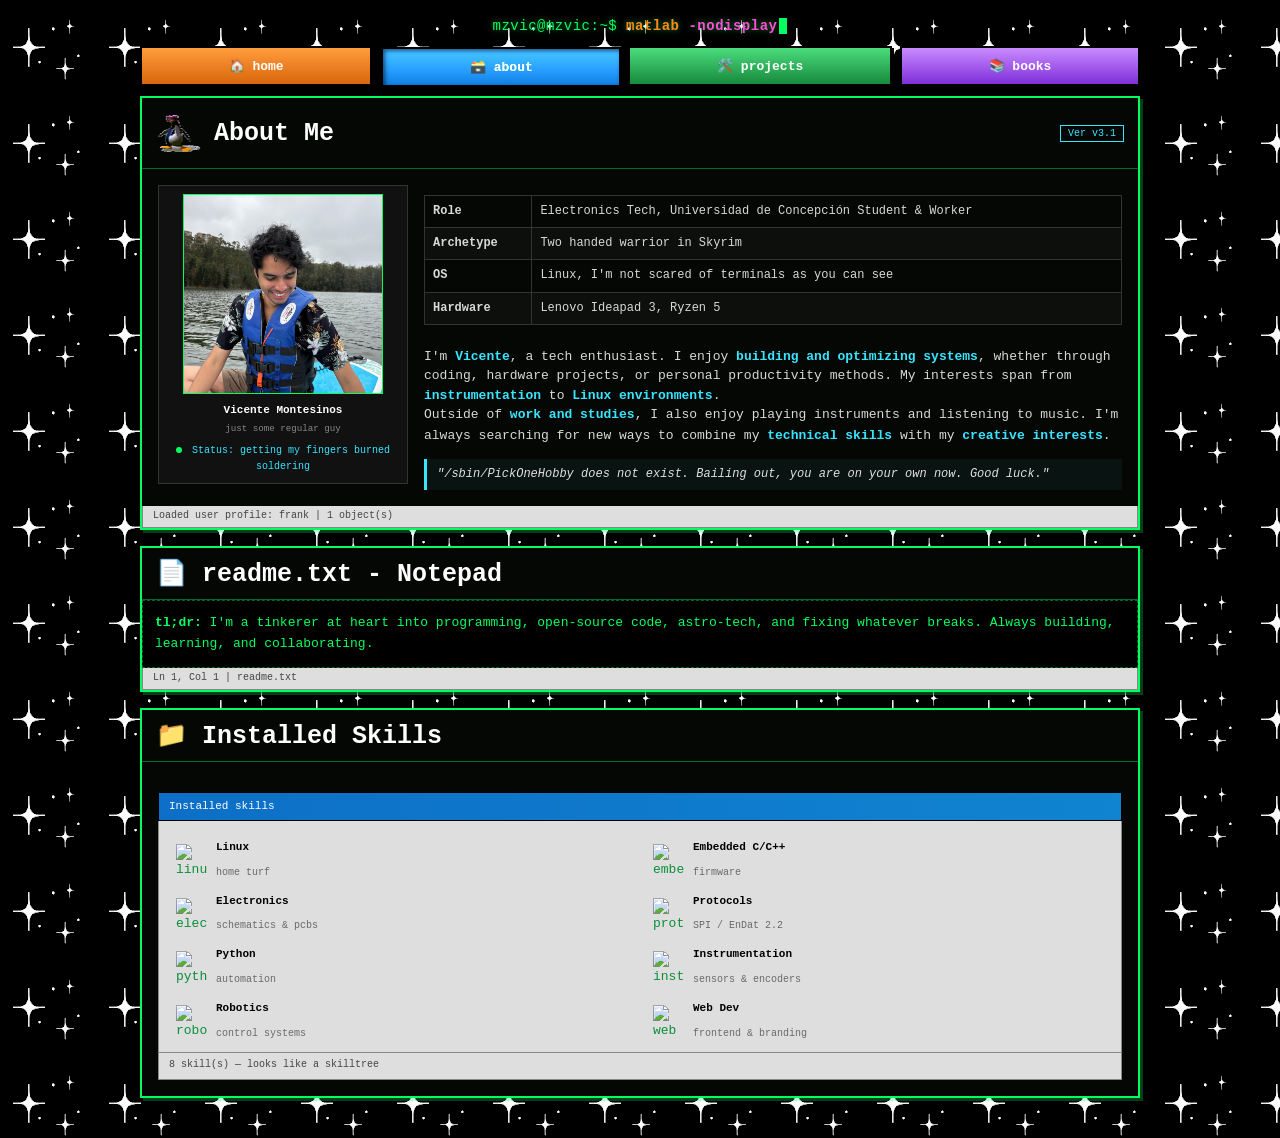
==== about.html @ 4f783b9d "v0.000000001" ====
<!DOCTYPE html>
<html lang="en">
<head>
  <meta charset="UTF-8">
  <title>vmontesinos : : about</title>
  <link rel="stylesheet" href="style.css">
  <link rel="icon" type="image/png" href="ufo.gif">
</head>
<body>
<div class="page-wrap">

  <p class="top-tagline">mzvic@mzvic:~$ <span class="hl-orange">matlab</span> <span class="hl-pink">-nodisplay</span><span class="cursor">&nbsp;</span></p>

  <nav class="nav-bar">
    <a href="index.html" class="nav-btn nav-home">🏠 home</a>
    <a href="about.html" class="nav-btn nav-about active">🗃️ about</a>
    <a href="projects.html" class="nav-btn nav-projects">🛠️ projects</a>
    <a href="books.html" class="nav-btn nav-books">📚 books</a>
  </nav>

  <div class="layout single-col">
    
    <!-- 1. VENTANA PRINCIPAL ABOUT ME -->
<section class="panel panel-green">
      <div class="panel-head">
        <span class="panel-title">
          <img src="coolpenguin.gif" alt="Penguin" class="panel-head-gif">
          About Me
        </span>
        <div class="panel-badges">
          <span class="pill pill-cyan">Ver v3.1</span>
        </div>
      </div>
      
      <div class="panel-body">
        <div class="about-container">
          <div class="avatar-sidebar">
            <img src="photo.jpeg" alt="Vicente Montesinos" class="about-avatar">
            <div class="avatar-meta">
              <strong>Vicente Montesinos</strong>
              <small>just some regular guy</small>
              <div class="status-indicator">
                <span class="status-dot"></span> Status: getting my fingers burned soldering
              </div>
            </div>
          </div>

          <div class="about-content">
            <table class="retro-table profile-spec-table">
              <tr><td><strong>Role</strong></td><td>Electronics Tech, Universidad de Concepción Student & Worker</td></tr>
              <tr><td><strong>Archetype</strong></td><td>Two handed warrior in Skyrim</td></tr>
              <tr><td><strong>OS</strong></td><td>Linux, I'm not scared of terminals as you can see</td></tr>
              <tr><td><strong>Hardware</strong></td><td>Lenovo Ideapad 3, Ryzen 5</td></tr>
            </table>

<div class="bio-with-gif">
  <div class="bio-text">
<p class="profile-bio">
  I'm <strong class="text-accent">Vicente</strong>, a tech enthusiast. I enjoy <strong class="text-accent">building and optimizing systems</strong>, whether through coding, hardware projects, or personal productivity methods. My interests span from <strong class="text-accent">instrumentation</strong> to <strong class="text-accent">Linux environments</strong>.
</p>

<p>
  Outside of <strong class="text-accent">work and studies</strong>, I also enjoy playing instruments and listening to music. I'm always searching for new ways to combine my <strong class="text-accent">technical skills</strong> with my <strong class="text-accent">creative interests</strong>.
</p>

<blockquote class="profile-quote">
  "/sbin/PickOneHobby does not exist. Bailing out, you are on your own now. Good luck."
</blockquote>
  </div>
</div>
          </div>
        </div>
      </div>
      
      <div class="explorer-hint">Loaded user profile: frank | 1 object(s)</div>
    </section>

    <!-- 2. VENTANA ESTILO NOTEPAD (README.TXT) -->
    <section class="panel panel-green">
      <div class="panel-head">
        <span class="panel-title">📄 readme.txt - Notepad</span>
      </div>
      <div class="panel-body notepad-body">
        <p><strong>tl;dr:</strong> I'm a tinkerer at heart into programming, open-source code, astro-tech, and fixing whatever breaks. Always building, learning, and collaborating.</p>
      </div>
      <div class="explorer-hint">Ln 1, Col 1 | readme.txt</div>
    </section>


<section class="panel panel-green">
  <div class="panel-head">
    <span class="panel-title">📁 Installed Skills</span>
  </div>
  <div class="panel-body">
    <div class="explorer-bar">Installed skills</div>
    <div class="explorer-panel">
      <div class="xp-skills-grid">
        
        <a class="xp-file-item">
          <img src="https://gitlab.com/metsatron/BeOS-r5-Icons/-/raw/master/apps/16/penguin.png" class="retro-icon" alt="linux">
          <div class="xp-file-info">
            <span class="xp-filename">Linux</span>
            <span class="xp-file-desc">home turf</span>
          </div>
        </a>

        <a class="xp-file-item">
          <img src="https://win98icons.alexmeub.com/icons/png/chip_ramdrive-2.png" class="retro-icon" alt="embedded">
          <div class="xp-file-info">
            <span class="xp-filename">Embedded C/C++</span>
            <span class="xp-file-desc">firmware</span>
          </div>
        </a>

        <a class="xp-file-item">
          <img src="https://64.media.tumblr.com/25bca50e3c677d92fffdd3fed08b2d73/3960f61fa736dc9d-97/s540x810/d034e5b90beb97f0a74b303b967d4b77784dbed1.png" class="retro-icon" alt="electronics">
          <div class="xp-file-info">
            <span class="xp-filename">Electronics</span>
            <span class="xp-file-desc">schematics & pcbs</span>
          </div>
        </a>

        <a class="xp-file-item">
          <img src="https://win98icons.alexmeub.com/icons/png/network_normal_two_pcs-5.png" class="retro-icon" alt="protocols">
          <div class="xp-file-info">
            <span class="xp-filename">Protocols</span>
            <span class="xp-file-desc">SPI / EnDat 2.2</span>
          </div>
        </a>

        <a  class="xp-file-item">
          <img src="https://upload.wikimedia.org/wikipedia/commons/8/80/Python_Windows_source_code_icon_1996%E2%80%932006.png?utm_source=commons.wikimedia.org&utm_campaign=index&utm_content=original" class="retro-icon" alt="python">
          <div class="xp-file-info">
            <span class="xp-filename">Python</span>
            <span class="xp-file-desc">automation</span>
          </div>
        </a>

        <a  class="xp-file-item">
          <img src="https://win98icons.alexmeub.com/icons/png/hardware-4.png" class="retro-icon" alt="instrumentation">
          <div class="xp-file-info">
            <span class="xp-filename">Instrumentation</span>
            <span class="xp-file-desc">sensors & encoders</span>
          </div>
        </a>

        <a class="xp-file-item">
          <img src="https://64.media.tumblr.com/c55ac70b62d9ac83ff6098c7b9d2cfef/4cfd44cc111404be-7a/s1280x1920/ff7c225216e201c0ee25ee3540ec59ae5f039428.png" class="retro-icon" alt="robotics">
          <div class="xp-file-info">
            <span class="xp-filename">Robotics</span>
            <span class="xp-file-desc">control systems</span>
          </div>
        </a>

        <a class="xp-file-item">
          <img src="https://win98icons.alexmeub.com/icons/png/shell_window5-0.png" class="retro-icon" alt="web">
          <div class="xp-file-info">
            <span class="xp-filename">Web Dev</span>
            <span class="xp-file-desc">frontend & branding</span>
          </div>
        </a>

      </div>
    </div>
    <div class="explorer-hint">8 skill(s) — looks like a skilltree</div>
  </div>
</section>
  </div>
</div>
</body>
</html>
---- style.css ----
/* =========================================================
   TERMINAL & LOG VAULT — Retro-Terminal / Neocities Theme
   ========================================================= */

/* ---------- VARIABLES ---------- */
:root {
  --c-bg: #000000;
  --c-green: #00ff5f;
  --c-green-dim: #0a8f3c;
  --c-red: #ff3b4e;
  --c-cyan: #38e5ff;
  --c-orange: #ff8c1a;
  --c-purple: #b967ff;
  --c-yellow: #ffe14d;
  --c-pink: #ff4fd8;
  --panel-bg: #050705;
}

/* ---------- RESET & GLOBAL ---------- */
* {
  box-sizing: border-box;
  margin: 0;
  padding: 0;
}

body {
  background-color: var(--c-bg);
  background-image: url('sparkles.gif');
  background-size: auto;
  background-repeat: repeat;
  background-attachment: scroll;
  color: var(--c-green);
  font-family: "Courier New", Courier, monospace;
  display: flex;
  justify-content: center;
  min-height: 100vh;
  padding: 18px 14px 40px;
}

.page-wrap {
  width: 100%;
  max-width: 1000px;
}

/* ---------- ANIMACIONES ---------- */
@keyframes blink {
  50% { opacity: 0; }
}

/* ---------- TOP TAGLINE ---------- */
.top-tagline {
  text-align: center;
  font-size: 14px;
  letter-spacing: 0.5px;
  color: var(--c-green);
  margin-bottom: 12px;
  text-shadow: 0 0 6px rgba(0, 255, 95, 0.5);
}

.top-tagline .hl-orange { color: var(--c-orange); font-weight: bold; }
.top-tagline .hl-pink { color: var(--c-pink); font-weight: bold; }
.top-tagline .cursor {
  display: inline-block;
  width: 8px;
  background: var(--c-green);
  margin-left: 2px;
  animation: blink 1s steps(1) infinite;
}

/* ---------- NAV BAR ---------- */
.nav-bar {
  display: flex;
  flex-wrap: wrap;
  gap: 8px;
  margin-bottom: 10px;
}

.nav-btn {
  flex: 1 1 auto;
  text-align: center;
  padding: 10px 6px;
  text-decoration: none;
  font-weight: bold;
  font-size: 13px;
  color: #fff;
  border: 2px solid #000;
  box-shadow: 2px 2px 0 #000;
  transition: transform 0.08s ease;
  white-space: nowrap;
}

.nav-btn:hover { transform: translate(-1px, -1px); }

.nav-btn.active {
  box-shadow: inset 2px 2px 4px rgba(0, 0, 0, 0.6);
  transform: translate(1px, 1px);
  filter: brightness(1.15);
}

.nav-home     { background: linear-gradient(180deg, #ff9d3d, #d9660c); }
.nav-about    { background: linear-gradient(180deg, #3fb0ff, #0d6fc7); }
.nav-projects { background: linear-gradient(180deg, #4bdc7c, #178a3d); }
.nav-books    { background: linear-gradient(180deg, #c98bff, #7f2fd9); }

/* ---------- ANNOUNCEMENT BANNER ---------- */
.banner {
  position: relative;
  background: linear-gradient(90deg, #0f2027, #17415a 50%, #0f2027);
  border: 1px solid var(--c-cyan);
  color: var(--c-cyan);
  font-size: 12.5px;
  padding: 8px 46px;
  display: flex;
  align-items: center;
  justify-content: center;
  gap: 14px;
  text-align: center;
  margin-bottom: 16px;
  flex-wrap: wrap;
}

.banner-decor {
  position: absolute;
  font-size: 16px;
  top: 50%;
  transform: translateY(-50%);
}

.banner-decor.left { left: 10px; }
.banner-decor.right { right: 10px; }

.banner-btn {
  background: var(--c-cyan);
  color: #000;
  font-weight: bold;
  font-size: 11px;
  padding: 4px 10px;
  text-decoration: none;
  border: 1px solid #000;
}

/* ---------- LAYOUT GRID ---------- */
.layout {
  display: grid;
  grid-template-columns: 280px 1fr;
  gap: 16px;
  align-items: start;
}

.layout.single-col {
  grid-template-columns: 1fr;
}

/* ---------- PANELS & CARDS ---------- */
.panel {
  background: var(--panel-bg);
  border: 2px solid var(--c-green);
  box-shadow: 3px 3px 0 rgba(0, 255, 95, 0.25);
}

.panel-red { 
  border-color: var(--c-red); 
  box-shadow: 3px 3px 0 rgba(255, 59, 78, 0.25); 
}

.panel-green { 
  border-color: var(--c-green); 
  box-shadow: 3px 3px 0 rgba(0, 255, 95, 0.25); 
}

.panel-head {
  display: flex;
  align-items: center;
  justify-content: space-between;
  gap: 8px;
  flex-wrap: wrap;
  padding: 10px 14px;
  border-bottom: 1px solid rgba(255, 255, 255, 0.15);
}

.panel-red .panel-head { border-bottom-color: rgba(255, 59, 78, 0.4); }
.panel-green .panel-head { border-bottom-color: rgba(0, 255, 95, 0.4); }

.panel-title {
  font-size: 25px;
  font-weight: bold;
  color: #ffffff;
}

.panel-badges {
  display: flex;
  gap: 6px;
  flex-wrap: wrap;
}

.pill {
  border: 1px solid currentColor;
  font-size: 10px;
  padding: 2px 7px;
  font-family: monospace;
}

.pill-cyan { color: var(--c-cyan); }
.pill-visits {
  background: #000;
  color: var(--c-red);
  border: 1px solid var(--c-red);
  font-weight: bold;
  letter-spacing: 1px;
}

.panel-body {
  padding: 16px;
  font-size: 13px;
  line-height: 1.6;
  color: #d8d8d8;
}

.panel-body h3 {
  color: #ffffff;
  font-size: 14px;
  margin-bottom: 8px;
  margin-top: 0;
}

.panel-body a { color: var(--c-green-dim); }
.panel-body a:hover { color: var(--c-pink); }

.text-accent {
  color: var(--c-cyan);
  font-weight: 600;
}

.section-divider {
  border: none;
  border-top: 1px solid rgba(255, 255, 255, 0.15);
  margin: 16px 0;
}

/* ---------- PROFILE & ABOUT SECTION ---------- */
.about-container {
  display: flex;
  gap: 16px;
  align-items: flex-start;
}

.avatar-sidebar {
  width: 250px;
  flex-shrink: 0;
  display: flex;
  flex-direction: column;
  align-items: center;
  background: #111;
  padding: 8px;
  border: 1px solid #333;
}

.about-avatar {
  width: 200px;
  height: 200px;
  object-fit: cover;
  border: 1px solid var(--c-green);
}

.avatar-meta {
  margin-top: 8px;
  text-align: center;
  font-size: 11px;
}

.avatar-meta strong { display: block; color: #fff; }
.avatar-meta small { color: #888; }

.status-indicator {
  margin-top: 6px;
  font-size: 10px;
  color: var(--c-cyan);
}

.status-dot {
  display: inline-block;
  width: 6px;
  height: 6px;
  background: var(--c-green);
  border-radius: 50%;
  margin-right: 4px;
}

.about-content { flex: 1; }

.profile-spec-table { margin-bottom: 12px; }
.profile-spec-table td { padding: 4px 8px; font-size: 12px; }

.profile-bio {
  font-size: 13px;
  line-height: 1.5;
  margin-top: 10px;
}

.profile-quote {
  margin-top: 12px;
  padding: 6px 10px;
  border-left: 3px solid var(--c-cyan);
  background: rgba(56, 229, 255, 0.05);
  font-style: italic;
  font-size: 12px;
  color: #e0e0e0;
}

/* ---------- NOTEPAD BOX ---------- */
.notepad-body {
  background: #000;
  color: #00ff5f;
  font-family: "Courier New", monospace;
  padding: 12px;
  border: 1px dashed rgba(0, 255, 95, 0.4);
}

/* ---------- GIF & TABLE LAYOUTS ---------- */
.table-with-gif {
  display: flex;
  align-items: center;
  gap: 14px;
  margin-bottom: 12px;
}

.table-with-gif .profile-spec-table {
  flex: 1;
  margin-bottom: 0;
}

.side-gif-container,
.bio-gif-side {
  flex-shrink: 0;
  display: flex;
  align-items: center;
  justify-content: center;
}

.side-gif {
  width: 90px;
  height: auto;
  image-rendering: pixelated;
}

.bio-with-gif {
  display: flex;
  align-items: center;
  gap: 16px;
  margin-top: 10px;
}

.bio-text { flex: 1; }

.xp-gif {
  max-width: 100%;
  height: auto;
  image-rendering: pixelated;
  margin: 10px auto;
  display: block;
}

/* ---------- SIDEBAR WIDGETS ---------- */
.crt-box {
  width: 120px;
  height: 82px;
  margin: 10px auto 12px;
  background:
    repeating-linear-gradient(0deg, rgba(255,255,255,0.06) 0 2px, transparent 2px 4px),
    radial-gradient(circle at 50% 40%, #2a2a2a, #050505 75%);
  border: 3px solid #7a7a7a;
  border-radius: 4px;
  position: relative;
  overflow: hidden;
}

.crt-box::after {
  content: "NO SIGNAL";
  position: absolute;
  inset: 0;
  display: flex;
  align-items: center;
  justify-content: center;
  font-size: 8px;
  color: var(--c-green);
  animation: blink 1.4s steps(1) infinite;
}

.sidebar-caption {
  text-align: center;
  font-size: 12px;
  color: #eaeaea;
  padding: 0 10px 6px;
}

.emoji-row {
  display: flex;
  justify-content: center;
  gap: 18px;
  font-size: 26px;
  margin: 6px 0 12px;
}

.status-bar-strip {
  background: #111;
  border: 1px solid var(--c-green-dim);
  color: var(--c-green);
  font-size: 13px;
  text-align: center;
  padding: 4px;
  margin: 0 10px 12px;
}

/* ---------- BLINKIES & BADGES ---------- */
.blinkie-grid {
  display: grid;
  grid-template-columns: repeat(2, 1fr);
  gap: 6px;
  padding: 0 10px 12px;
}

.blinkie {
  height: 34px;
  display: flex;
  align-items: center;
  justify-content: center;
  text-align: center;
  font-size: 8.5px;
  font-weight: bold;
  line-height: 1.15;
  border: 1px solid #000;
  color: #fff;
  padding: 2px;
  font-family: "Courier New", monospace;
}

/* ---------- LINK ME BOX ---------- */
.linkme-box { margin-top: 16px; }
.linkme-box .panel-body { text-align: center; }

.linkme-button {
  display: inline-block;
  width: 160px;
  height: 30px;
  line-height: 31px;
  background: linear-gradient(180deg, #1a1a1a, #000);
  border: 1px solid var(--c-green);
  color: var(--c-green);
  font-size: 18px;
  font-weight: bold;
  letter-spacing: 0.5px;
  margin: 4px auto 10px;
  text-decoration: none;
}

.embed-code {
  background: #000;
  border: 1px solid #333;
  color: #7d7d7d;
  font-size: 9.5px;
  padding: 6px;
  text-align: left;
  word-break: break-all;
  user-select: all;
}

/* ---------- FILE EXPLORER (Hobbies / Mentions) ---------- */
.explorer-bar {
  background: linear-gradient(90deg, #0d6fc7, #1084d0);
  color: #fff;
  font-size: 11px;
  padding: 5px 10px;
  margin: 14px 0 0;
  border: 1px solid #000;
}

.explorer-panel {
  background: #dedede;
  border: 1px solid #888;
  border-top: none;
  padding: 14px 10px 6px;
}

.explorer-hint {
  background: #dedede;
  border: 1px solid #888;
  border-top: none;
  font-size: 10px;
  color: #444;
  padding: 4px 10px 6px;
}

.icon-grid {
  display: flex;
  flex-wrap: wrap;
  gap: 18px;
  justify-content: flex-start;
}

.icon-item {
  display: flex;
  flex-direction: column;
  align-items: center;
  width: 78px;
  text-decoration: none;
  color: #111;
  font-size: 10.5px;
  text-align: center;
  padding: 4px;
}

.icon-item:hover { background: #000080; color: #fff; }

.icon-item img, .icon-item .emoji-icon {
  width: 30px;
  height: 30px;
  image-rendering: pixelated;
  margin-bottom: 4px;
  display: flex;
  align-items: center;
  justify-content: center;
  font-size: 24px;
}

/* Archivos Estilo Windows XP */
.xp-file-grid {
  display: flex;
  flex-direction: column;
  gap: 6px;
}

.xp-file-item {
  display: flex;
  align-items: center;
  gap: 10px;
  padding: 6px 8px;
  background: #ffffff;
  border: 1px solid #7f9db9;
  text-decoration: none;
  color: #000000;
  transition: all 0.1s ease;
}

.xp-file-item:hover {
  background: #316ac5;
  color: #ffffff;
  border-color: #000080;
}

.xp-icon {
  font-size: 20px;
  line-height: 1;
  flex-shrink: 0;
}

.xp-file-info {
  display: flex;
  flex-direction: column;
  overflow: hidden;
}

.xp-filename {
  font-family: "Tahoma", "Courier New", sans-serif;
  font-size: 11px;
  font-weight: bold;
}

.xp-file-desc {
  font-family: "Tahoma", "Courier New", sans-serif;
  font-size: 10px;
  opacity: 0.85;
  white-space: nowrap;
  overflow: hidden;
  text-overflow: ellipsis;
}

.xp-file-item:hover .xp-filename,
.xp-file-item:hover .xp-file-desc {
  color: #ffffff;
}

/* ---------- SOCIAL ROW ---------- */
.social-row {
  display: flex;
  gap: 8px;
  flex-wrap: wrap;
  margin-top: 10px;
}

.social-chip {
  background: #1a1a1a;
  border: 1px solid #444;
  color: #fff;
  font-size: 11px;
  font-weight: bold;
  padding: 6px 10px;
  text-decoration: none;
  display: inline-flex;
  align-items: center;
  gap: 6px;
}

.social-chip:hover { border-color: var(--c-cyan); color: var(--c-cyan); }

/* ---------- RETRO TABLES ---------- */
table.retro-table {
  width: 100%;
  border-collapse: collapse;
  margin-top: 10px;
  font-size: 12.5px;
}

table.retro-table th, 
table.retro-table td {
  border: 1px solid #333;
  padding: 6px 8px;
  text-align: left;
  color: #d8d8d8;
}

table.retro-table th {
  background: #111;
  color: var(--c-cyan);
}

table.retro-table tr:nth-child(even) td { background: rgba(255, 255, 255, 0.03); }

/* ---------- FOOTER ---------- */
.panel-footer {
  border-top: 1px solid rgba(255, 255, 255, 0.15);
  padding: 10px 14px;
  display: flex;
  justify-content: space-between;
  align-items: center;
  flex-wrap: wrap;
  gap: 10px;
}

.badges-container {
  display: flex;
  gap: 6px;
  flex-wrap: wrap;
}

.badge {
  border: 1px solid var(--c-green);
  font-size: 9px;
  padding: 2px 4px;
  background: #000;
  color: var(--c-green);
  font-family: monospace;
}

.visitor-counter {
  border: 2px solid #000;
  background: #000;
  color: var(--c-red);
  font-family: "Courier New", monospace;
  font-weight: bold;
  padding: 2px 8px;
  letter-spacing: 2px;
}

/* ---------- RESPONSIVE MEDIA QUERIES ---------- */
@media (max-width: 760px) {
  .layout {
    grid-template-columns: 1fr;
  }
}

@media (max-width: 650px) {
  .about-container,
  .table-with-gif,
  .bio-with-gif {
    flex-direction: column;
    align-items: center;
  }
  
  .side-gif {
    width: 100px;
  }
}
/* Grilla de 2 columnas para Skills estilo Windows Explorer */
.xp-skills-grid {
  display: grid;
  grid-template-columns: repeat(2, 1fr);
  gap: 4px 12px;
}

.xp-file-item {
  display: flex;
  align-items: center;
  gap: 8px;
  padding: 3px 6px;
  background: transparent;
  border: 1px solid transparent;
  text-decoration: none;
  color: #000;
}

.xp-file-item:hover {
  background: #000080;
  color: #ffffff;
  border-color: #000080;
}

.xp-file-info {
  display: flex;
  justify-content: space-between;
  align-items: baseline;
  width: 100%;
  gap: 8px;
  overflow: hidden;
}

.xp-filename {
  font-family: "Courier New", monospace;
  font-size: 11px;
  font-weight: bold;
  white-space: nowrap;
}

.xp-file-desc {
  font-family: "Courier New", monospace;
  font-size: 10px;
  color: #555;
  white-space: nowrap;
  text-align: right;
}

.xp-file-item:hover .xp-file-desc {
  color: #38e5ff; /* Color cian para destacar la descripción al pasar el cursor */
}

@media (max-width: 480px) {
  .xp-skills-grid {
    grid-template-columns: 1fr; /* Pasa a 1 columna en pantallas móviles */
  }
}
.panel-title {
  display: flex;
  align-items: center;
  gap: 8px;
}

.panel-head-gif {
  width: 50px;
  height: 50px;
  object-fit: contain;
}
/* Grilla de Skills estilo Explorer */
.xp-skills-grid {
  display: grid;
  grid-template-columns: repeat(2, 1fr);
  gap: 4px 12px;
}

.xp-file-item {
  display: flex;
  align-items: center;
  gap: 8px;
  padding: 3px 6px;
  background: transparent;
  border: 1px solid transparent;
  text-decoration: none;
  color: #000;
  cursor: default; /* Mantiene el cursor estándar sin reactividad visual */
}

.retro-icon {
  width: 32px;
  height: 32px;
  image-rendering: pixelated;
  image-rendering: crisp-edges;
  flex-shrink: 0;
}

.xp-file-info {
  display: flex;
  justify-content: space-between;
  align-items: baseline;
  width: 100%;
  gap: 8px;
  overflow: hidden;
}

.xp-filename {
  font-family: "Courier New", monospace;
  font-size: 11px;
  font-weight: bold;
  color: #000;
  white-space: nowrap;
}

.xp-file-desc {
  font-family: "Courier New", monospace;
  font-size: 10px;
  color: #555;
  white-space: nowrap;
  text-align: right;
}

@media (max-width: 480px) {
  .xp-skills-grid {
    grid-template-columns: 1fr;
  }
}
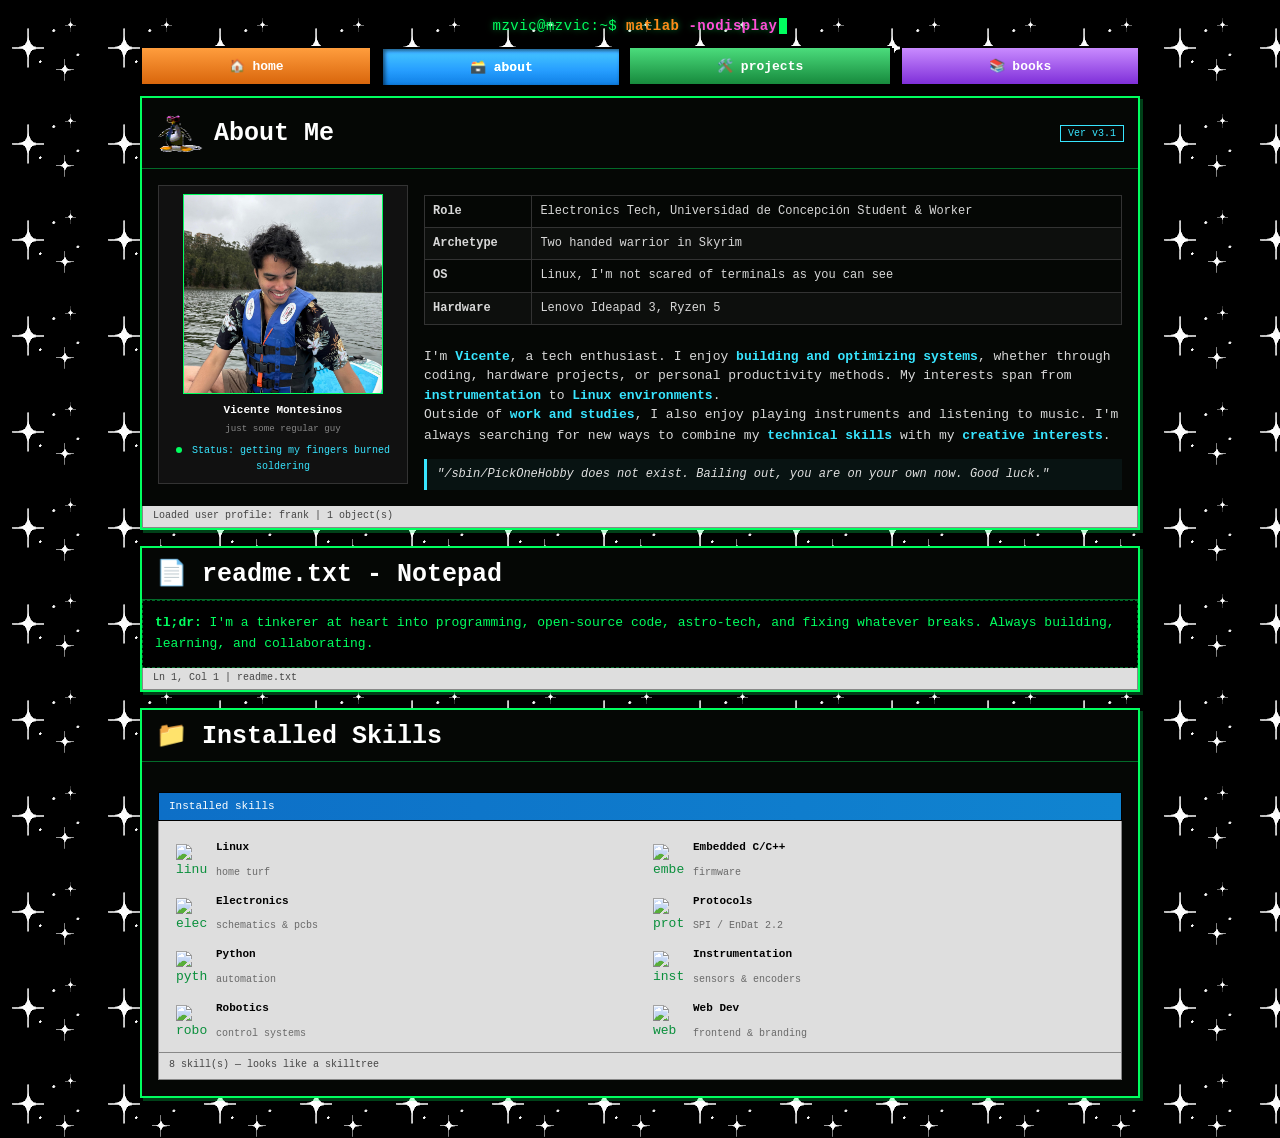
==== commit 129e8f5d: "todo: EBCT and coding" ====
--- a/about.html
+++ b/about.html
@@ -4,7 +4,7 @@
   <meta charset="UTF-8">
   <title>vmontesinos : : about</title>
   <link rel="stylesheet" href="style.css">
-  <link rel="icon" type="image/png" href="ufo.gif">
+  <link rel="icon" type="image/png" href="img/ufo.gif">
 </head>
 <body>
 <div class="page-wrap">
@@ -24,7 +24,7 @@
 <section class="panel panel-green">
       <div class="panel-head">
         <span class="panel-title">
-          <img src="coolpenguin.gif" alt="Penguin" class="panel-head-gif">
+          <img src="img/coolpenguin.gif" alt="Penguin" class="panel-head-gif">
           About Me
         </span>
         <div class="panel-badges">
@@ -35,7 +35,7 @@
       <div class="panel-body">
         <div class="about-container">
           <div class="avatar-sidebar">
-            <img src="photo.jpeg" alt="Vicente Montesinos" class="about-avatar">
+            <img src="img/photo.jpeg" alt="Vicente Montesinos" class="about-avatar">
             <div class="avatar-meta">
               <strong>Vicente Montesinos</strong>
               <small>just some regular guy</small>
--- a/style.css
+++ b/style.css
@@ -25,7 +25,7 @@
 
 body {
   background-color: var(--c-bg);
-  background-image: url('sparkles.gif');
+  background-image: url('img/sparkles.gif');
   background-size: auto;
   background-repeat: repeat;
   background-attachment: scroll;
